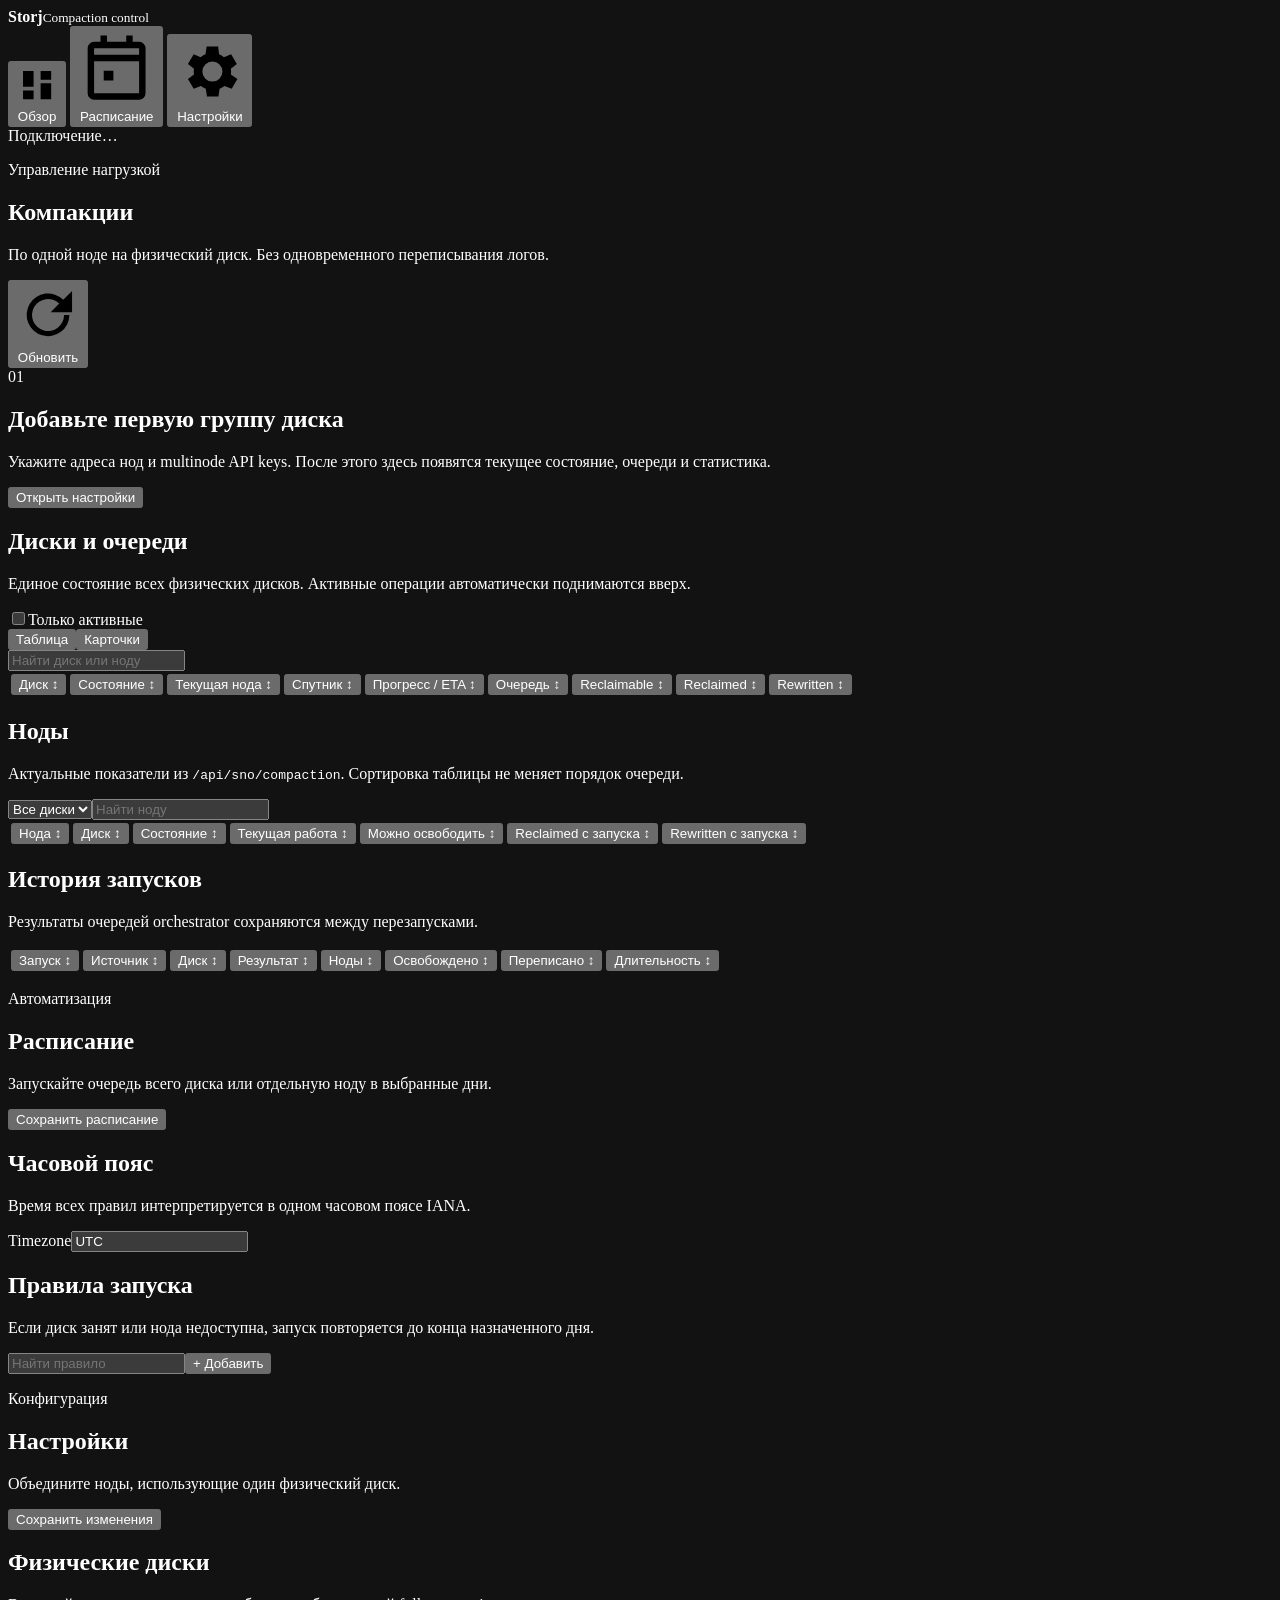
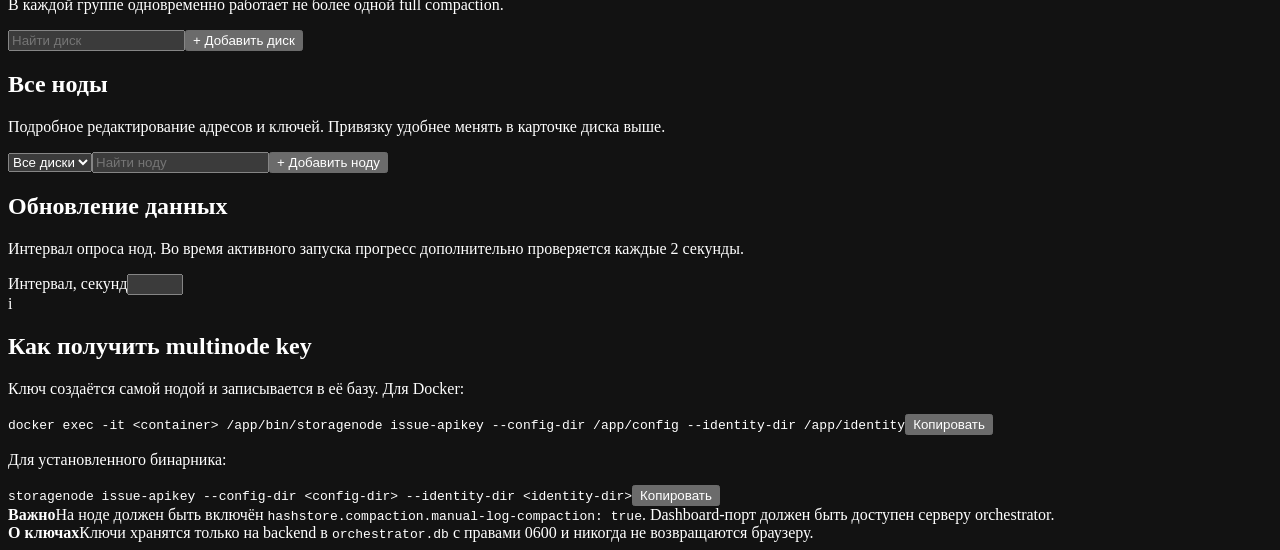
==== web/index.html @ e3186ab9 "Initial release of Storj compaction orchestrator" ====
<!doctype html>
<html lang="ru">
<head>
  <meta charset="utf-8">
  <meta name="viewport" content="width=device-width, initial-scale=1">
  <meta name="color-scheme" content="dark">
  <title>Storj Compaction</title>
  <link rel="stylesheet" href="/styles.css">
</head>
<body>
  <div class="shell">
    <aside class="sidebar">
      <div class="brand">
        <div class="brand-mark" aria-hidden="true"><span></span><span></span><span></span></div>
        <div><strong>Storj</strong><small>Compaction control</small></div>
      </div>
      <nav aria-label="Основная навигация">
        <button class="nav-item active" data-view="dashboard">
          <svg viewBox="0 0 24 24" aria-hidden="true"><path d="M4 13h6V4H4v9Zm0 7h6v-5H4v5Zm10 0h6v-9h-6v9Zm0-16v5h6V4h-6Z"/></svg>
          Обзор
        </button>
        <button class="nav-item" data-view="schedule">
          <svg viewBox="0 0 24 24" aria-hidden="true"><path d="M7 2h2v2h6V2h2v2h2a2 2 0 0 1 2 2v14a2 2 0 0 1-2 2H5a2 2 0 0 1-2-2V6a2 2 0 0 1 2-2h2V2Zm12 8H5v10h14V10ZM5 8h14V6H5v2Zm3 5h3v3H8v-3Z"/></svg>
          Расписание
        </button>
        <button class="nav-item" data-view="settings">
          <svg viewBox="0 0 24 24" aria-hidden="true"><path d="M19.4 13a7.9 7.9 0 0 0 .1-1 7.9 7.9 0 0 0-.1-1l2.1-1.6-2-3.4-2.5 1a7.6 7.6 0 0 0-1.7-1L15 3.3h-4L10.6 6a7.6 7.6 0 0 0-1.7 1L6.5 6l-2 3.4L6.6 11a7.9 7.9 0 0 0-.1 1 7.9 7.9 0 0 0 .1 1l-2.1 1.6 2 3.4 2.5-1a7.6 7.6 0 0 0 1.7 1l.4 2.7h4l.4-2.7a7.6 7.6 0 0 0 1.7-1l2.5 1 2-3.4-2.3-1.6ZM13 15.5a3.5 3.5 0 1 1 0-7 3.5 3.5 0 0 1 0 7Z"/></svg>
          Настройки
        </button>
      </nav>
      <div class="sidebar-foot">
        <span class="pulse"></span>
        <span id="poll-status">Подключение…</span>
      </div>
    </aside>

    <main>
      <section id="dashboard-view" class="view active">
        <header class="page-header">
          <div>
            <p class="eyebrow">Управление нагрузкой</p>
            <h1>Компакции</h1>
            <p class="subtitle">По одной ноде на физический диск. Без одновременного переписывания логов.</p>
          </div>
          <button id="refresh" class="button secondary">
            <svg viewBox="0 0 24 24" aria-hidden="true"><path d="M17.7 6.3A8 8 0 1 0 20 12h-2a6 6 0 1 1-1.8-4.3L13 11h8V3l-3.3 3.3Z"/></svg>
            Обновить
          </button>
        </header>

        <div id="empty-state" class="empty-state hidden">
          <div class="empty-icon">01</div>
          <h2>Добавьте первую группу диска</h2>
          <p>Укажите адреса нод и multinode API keys. После этого здесь появятся текущее состояние, очереди и статистика.</p>
          <button class="button primary" data-go-settings>Открыть настройки</button>
        </div>

        <div id="dashboard-content">
          <div id="summary" class="summary-grid"></div>
          <div class="section-heading">
            <div><h2>Диски и очереди</h2><p>Единое состояние всех физических дисков. Активные операции автоматически поднимаются вверх.</p></div>
            <div class="list-tools"><label class="compact-check"><input id="active-groups-only" type="checkbox"><span>Только активные</span></label><div class="view-switch"><button class="active" data-group-view="table">Таблица</button><button data-group-view="cards">Карточки</button></div><input id="group-search" type="search" placeholder="Найти диск или ноду"></div>
          </div>
          <div id="groups-table-card" class="table-card operations-table"><div class="table-scroll"><table>
            <thead><tr>
              <th><button class="sort-button" data-sort-table="groups" data-sort-key="name">Диск <span>↕</span></button></th>
              <th><button class="sort-button" data-sort-table="groups" data-sort-key="activity">Состояние <span>↕</span></button></th>
              <th><button class="sort-button" data-sort-table="groups" data-sort-key="node">Текущая нода <span>↕</span></button></th>
              <th><button class="sort-button" data-sort-table="groups" data-sort-key="satellite">Спутник <span>↕</span></button></th>
              <th><button class="sort-button" data-sort-table="groups" data-sort-key="progress">Прогресс / ETA <span>↕</span></button></th>
              <th><button class="sort-button" data-sort-table="groups" data-sort-key="queue">Очередь <span>↕</span></button></th>
              <th><button class="sort-button" data-sort-table="groups" data-sort-key="reclaimable">Reclaimable <span>↕</span></button></th>
              <th><button class="sort-button" data-sort-table="groups" data-sort-key="reclaimed">Reclaimed <span>↕</span></button></th>
              <th><button class="sort-button" data-sort-table="groups" data-sort-key="rewritten">Rewritten <span>↕</span></button></th><th></th>
            </tr></thead>
            <tbody id="groups-table"></tbody>
          </table></div></div>
          <div id="groups" class="groups-grid hidden"></div>
          <div id="groups-pager" class="pager hidden"></div>

          <div class="section-heading compact"><div><h2>Ноды</h2><p>Актуальные показатели из <code>/api/sno/compaction</code>. Сортировка таблицы не меняет порядок очереди.</p></div><div class="list-tools"><select id="node-group-filter"><option value="">Все диски</option></select><input id="node-search" type="search" placeholder="Найти ноду"></div></div>
          <div class="table-card"><div class="table-scroll"><table>
            <thead><tr>
              <th><button class="sort-button" data-sort-table="nodes" data-sort-key="name">Нода <span>↕</span></button></th>
              <th><button class="sort-button" data-sort-table="nodes" data-sort-key="group">Диск <span>↕</span></button></th>
              <th><button class="sort-button" data-sort-table="nodes" data-sort-key="status">Состояние <span>↕</span></button></th>
              <th><button class="sort-button" data-sort-table="nodes" data-sort-key="work">Текущая работа <span>↕</span></button></th>
              <th><button class="sort-button" data-sort-table="nodes" data-sort-key="reclaimable">Можно освободить <span>↕</span></button></th>
              <th><button class="sort-button" data-sort-table="nodes" data-sort-key="reclaimed">Reclaimed с запуска <span>↕</span></button></th>
              <th><button class="sort-button" data-sort-table="nodes" data-sort-key="rewritten">Rewritten с запуска <span>↕</span></button></th><th></th>
            </tr></thead>
            <tbody id="nodes-table"></tbody>
          </table></div></div>
          <div id="nodes-pager" class="pager"></div>

          <div class="section-heading compact"><div><h2>История запусков</h2><p>Результаты очередей orchestrator сохраняются между перезапусками.</p></div></div>
          <div class="table-card"><div class="table-scroll"><table>
            <thead><tr>
              <th><button class="sort-button" data-sort-table="history" data-sort-key="started">Запуск <span>↕</span></button></th>
              <th><button class="sort-button" data-sort-table="history" data-sort-key="trigger">Источник <span>↕</span></button></th>
              <th><button class="sort-button" data-sort-table="history" data-sort-key="group">Диск <span>↕</span></button></th>
              <th><button class="sort-button" data-sort-table="history" data-sort-key="state">Результат <span>↕</span></button></th>
              <th><button class="sort-button" data-sort-table="history" data-sort-key="nodes">Ноды <span>↕</span></button></th>
              <th><button class="sort-button" data-sort-table="history" data-sort-key="reclaimed">Освобождено <span>↕</span></button></th>
              <th><button class="sort-button" data-sort-table="history" data-sort-key="rewritten">Переписано <span>↕</span></button></th>
              <th><button class="sort-button" data-sort-table="history" data-sort-key="duration">Длительность <span>↕</span></button></th>
            </tr></thead>
            <tbody id="history-table"></tbody>
          </table></div></div>
          <div id="history-pager" class="pager"></div>
        </div>
      </section>

      <section id="schedule-view" class="view">
        <header class="page-header">
          <div>
            <p class="eyebrow">Автоматизация</p>
            <h1>Расписание</h1>
            <p class="subtitle">Запускайте очередь всего диска или отдельную ноду в выбранные дни.</p>
          </div>
          <button id="save-schedules" class="button primary">Сохранить расписание</button>
        </header>

        <article class="panel schedule-summary">
          <div><h2>Часовой пояс</h2><p>Время всех правил интерпретируется в одном часовом поясе IANA.</p></div>
          <label class="timezone-field"><span>Timezone</span><input id="schedule-timezone" value="UTC" placeholder="Europe/Moscow"></label>
        </article>

        <div class="section-heading compact">
          <div><h2>Правила запуска</h2><p>Если диск занят или нода недоступна, запуск повторяется до конца назначенного дня.</p></div>
          <div class="list-tools"><input id="schedule-search" type="search" placeholder="Найти правило"><button id="add-schedule" class="button secondary small">+ Добавить</button></div>
        </div>
        <div id="schedule-list" class="schedule-list"></div>
        <div id="schedule-pager" class="pager"></div>
      </section>

      <section id="settings-view" class="view">
        <header class="page-header">
          <div>
            <p class="eyebrow">Конфигурация</p>
            <h1>Настройки</h1>
            <p class="subtitle">Объедините ноды, использующие один физический диск.</p>
          </div>
          <button id="save-settings" class="button primary">Сохранить изменения</button>
        </header>

        <div class="settings-layout">
          <div class="settings-main">
            <article class="panel disk-manager-panel">
              <div class="panel-title"><div><h2>Физические диски</h2><p>В каждой группе одновременно работает не более одной full compaction.</p></div><div class="list-tools"><input id="settings-group-search" type="search" placeholder="Найти диск"><button id="add-group" class="button secondary small">+ Добавить диск</button></div></div>
              <div class="disk-manager">
                <div class="disk-directory"><div id="settings-groups" class="disk-selector-list"></div><div id="settings-groups-pager" class="pager"></div></div>
                <div id="settings-disk-detail" class="disk-detail"></div>
              </div>
            </article>

            <article class="panel">
              <div class="panel-title"><div><h2>Все ноды</h2><p>Подробное редактирование адресов и ключей. Привязку удобнее менять в карточке диска выше.</p></div><div class="list-tools"><select id="settings-node-group-filter"><option value="">Все диски</option></select><input id="settings-node-search" type="search" placeholder="Найти ноду"><button id="add-node" class="button secondary small">+ Добавить ноду</button></div></div>
              <div id="settings-nodes" class="node-edit-list"></div>
              <div id="settings-nodes-pager" class="pager"></div>
            </article>

            <article class="panel poll-panel">
              <div><h2>Обновление данных</h2><p>Интервал опроса нод. Во время активного запуска прогресс дополнительно проверяется каждые 2 секунды.</p></div>
              <label class="short-field"><span>Интервал, секунд</span><input id="poll-interval" type="number" min="2" max="300"></label>
            </article>
          </div>

          <aside class="help-card">
            <div class="help-icon">i</div>
            <h2>Как получить multinode key</h2>
            <p>Ключ создаётся самой нодой и записывается в её базу. Для Docker:</p>
            <div class="code-block"><code>docker exec -it &lt;container&gt; /app/bin/storagenode issue-apikey --config-dir /app/config --identity-dir /app/identity</code><button class="copy" data-copy="docker exec -it &lt;container&gt; /app/bin/storagenode issue-apikey --config-dir /app/config --identity-dir /app/identity">Копировать</button></div>
            <p>Для установленного бинарника:</p>
            <div class="code-block"><code>storagenode issue-apikey --config-dir &lt;config-dir&gt; --identity-dir &lt;identity-dir&gt;</code><button class="copy" data-copy="storagenode issue-apikey --config-dir &lt;config-dir&gt; --identity-dir &lt;identity-dir&gt;">Копировать</button></div>
            <div class="notice"><strong>Важно</strong><span>На ноде должен быть включён <code>hashstore.compaction.manual-log-compaction: true</code>. Dashboard-порт должен быть доступен серверу orchestrator.</span></div>
            <div class="notice secure"><strong>О ключах</strong><span>Ключи хранятся только на backend в <code>orchestrator.db</code> с правами 0600 и никогда не возвращаются браузеру.</span></div>
          </aside>
        </div>
      </section>
    </main>
  </div>
  <div id="toast" role="status" aria-live="polite"></div>
  <script src="/app.js" defer></script>
</body>
</html>
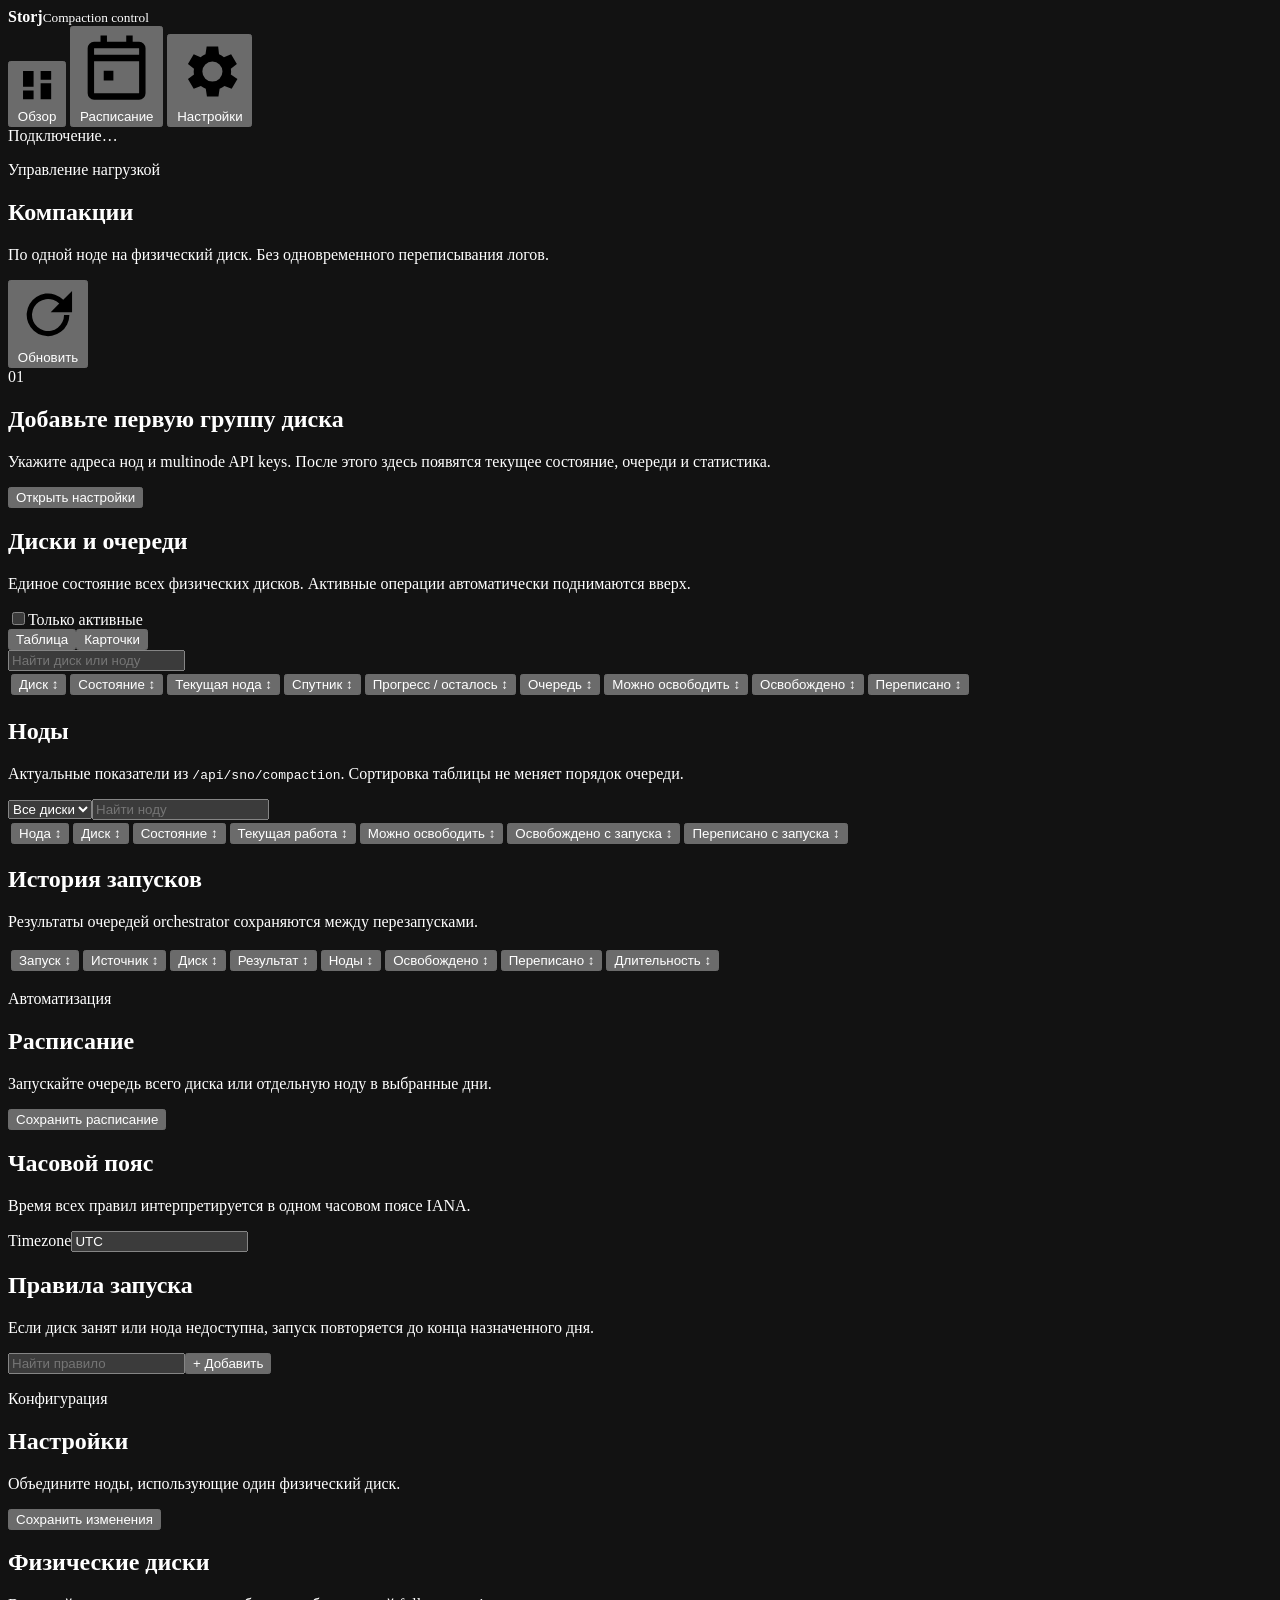
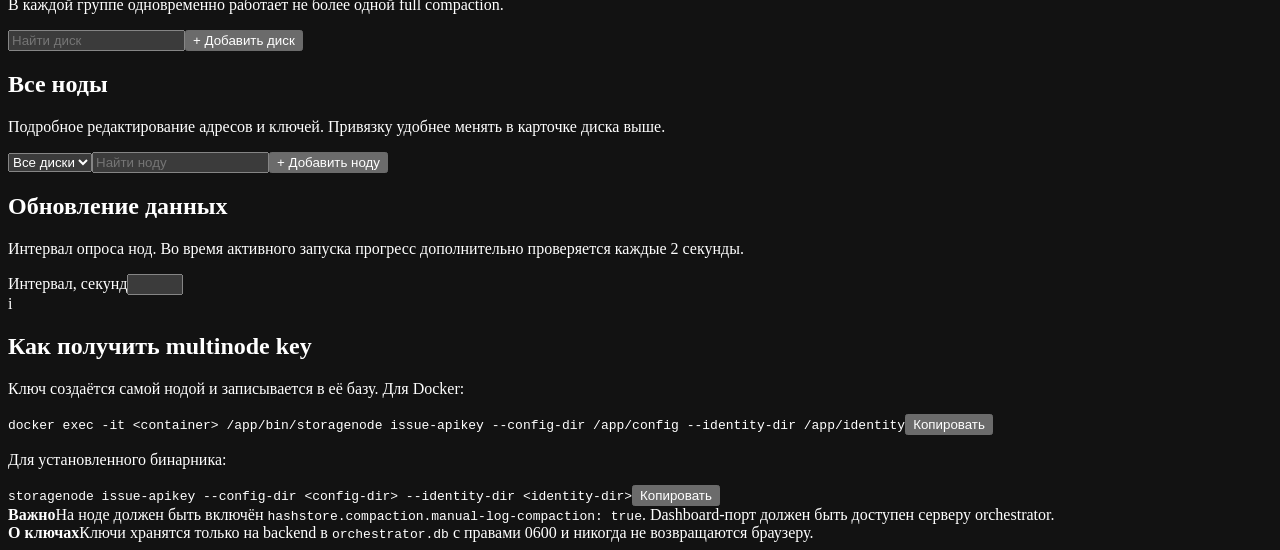
==== commit 881f1473: "Translate dashboard table headings" ====
--- a/web/index.html
+++ b/web/index.html
@@ -67,11 +67,11 @@
               <th><button class="sort-button" data-sort-table="groups" data-sort-key="activity">Состояние <span>↕</span></button></th>
               <th><button class="sort-button" data-sort-table="groups" data-sort-key="node">Текущая нода <span>↕</span></button></th>
               <th><button class="sort-button" data-sort-table="groups" data-sort-key="satellite">Спутник <span>↕</span></button></th>
-              <th><button class="sort-button" data-sort-table="groups" data-sort-key="progress">Прогресс / ETA <span>↕</span></button></th>
+              <th><button class="sort-button" data-sort-table="groups" data-sort-key="progress">Прогресс / осталось <span>↕</span></button></th>
               <th><button class="sort-button" data-sort-table="groups" data-sort-key="queue">Очередь <span>↕</span></button></th>
-              <th><button class="sort-button" data-sort-table="groups" data-sort-key="reclaimable">Reclaimable <span>↕</span></button></th>
-              <th><button class="sort-button" data-sort-table="groups" data-sort-key="reclaimed">Reclaimed <span>↕</span></button></th>
-              <th><button class="sort-button" data-sort-table="groups" data-sort-key="rewritten">Rewritten <span>↕</span></button></th><th></th>
+              <th><button class="sort-button" data-sort-table="groups" data-sort-key="reclaimable">Можно освободить <span>↕</span></button></th>
+              <th><button class="sort-button" data-sort-table="groups" data-sort-key="reclaimed">Освобождено <span>↕</span></button></th>
+              <th><button class="sort-button" data-sort-table="groups" data-sort-key="rewritten">Переписано <span>↕</span></button></th><th></th>
             </tr></thead>
             <tbody id="groups-table"></tbody>
           </table></div></div>
@@ -86,8 +86,8 @@
               <th><button class="sort-button" data-sort-table="nodes" data-sort-key="status">Состояние <span>↕</span></button></th>
               <th><button class="sort-button" data-sort-table="nodes" data-sort-key="work">Текущая работа <span>↕</span></button></th>
               <th><button class="sort-button" data-sort-table="nodes" data-sort-key="reclaimable">Можно освободить <span>↕</span></button></th>
-              <th><button class="sort-button" data-sort-table="nodes" data-sort-key="reclaimed">Reclaimed с запуска <span>↕</span></button></th>
-              <th><button class="sort-button" data-sort-table="nodes" data-sort-key="rewritten">Rewritten с запуска <span>↕</span></button></th><th></th>
+              <th><button class="sort-button" data-sort-table="nodes" data-sort-key="reclaimed">Освобождено с запуска <span>↕</span></button></th>
+              <th><button class="sort-button" data-sort-table="nodes" data-sort-key="rewritten">Переписано с запуска <span>↕</span></button></th><th></th>
             </tr></thead>
             <tbody id="nodes-table"></tbody>
           </table></div></div>
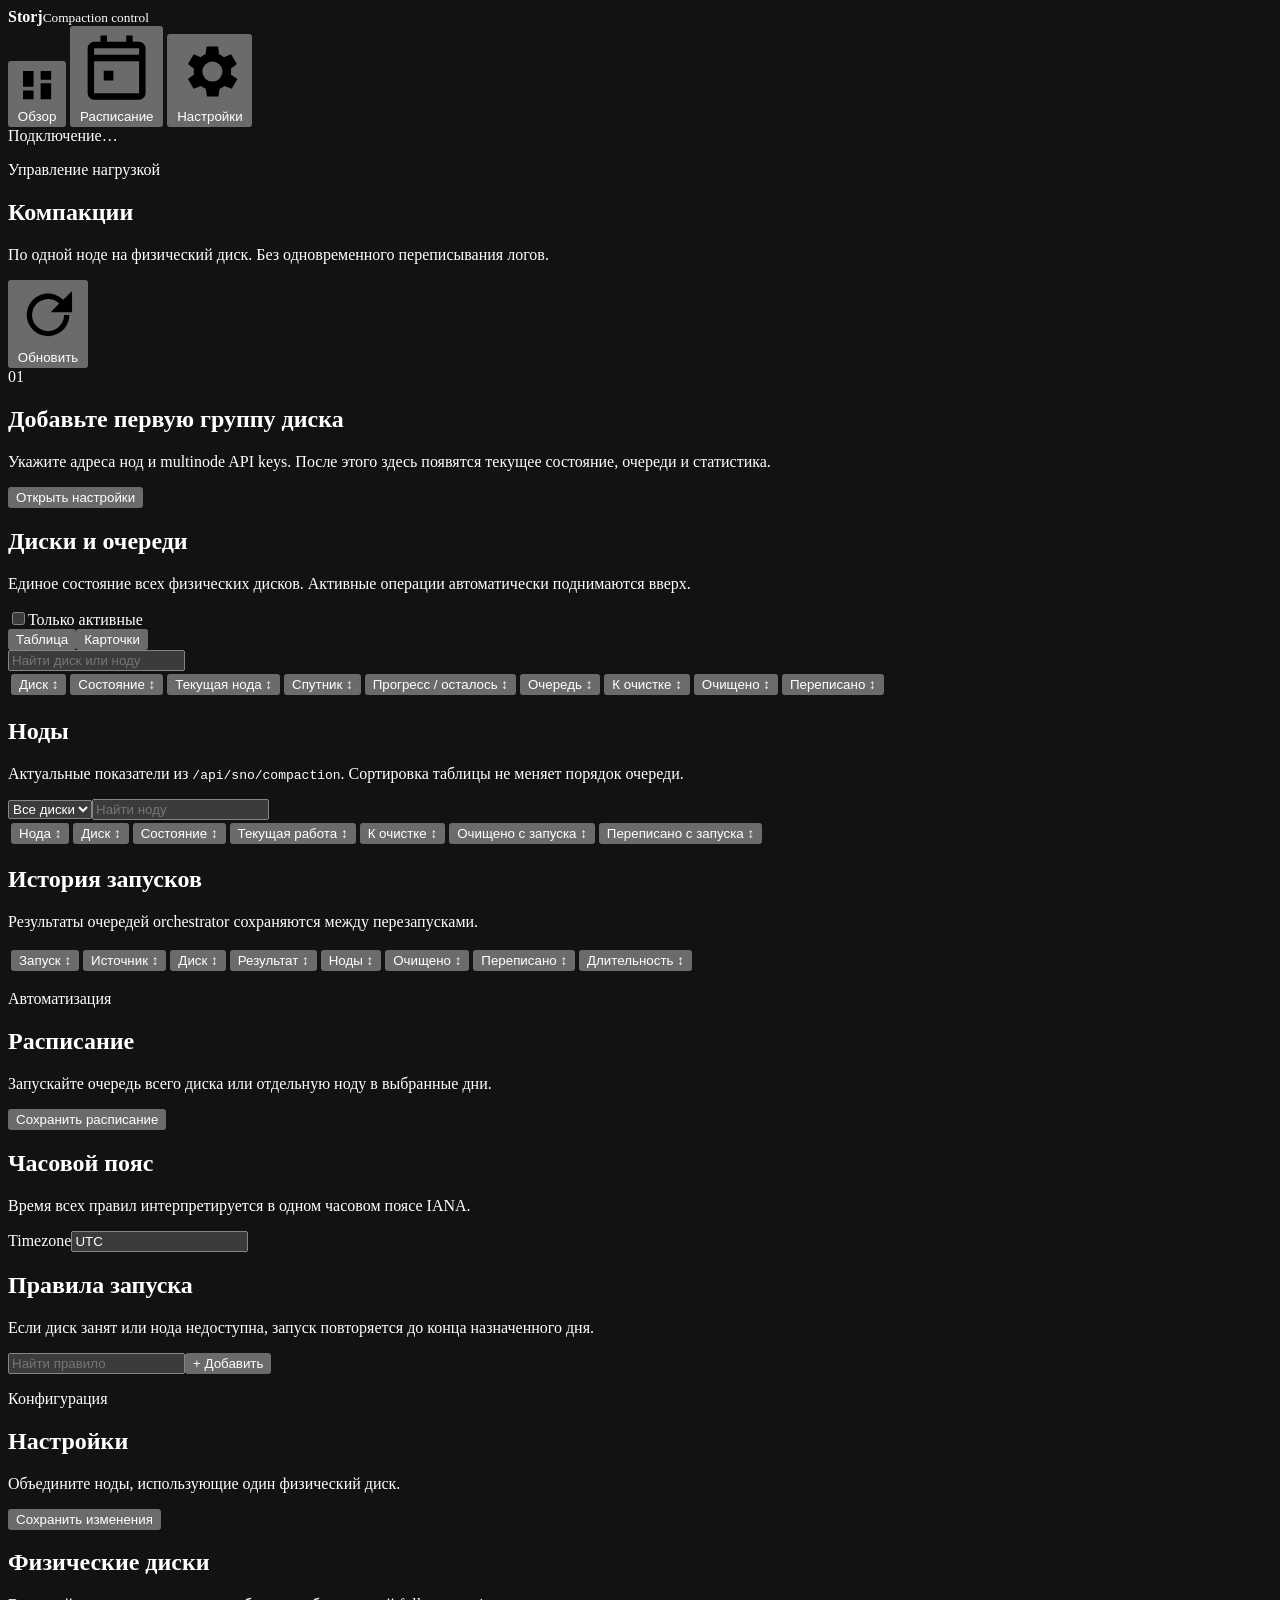
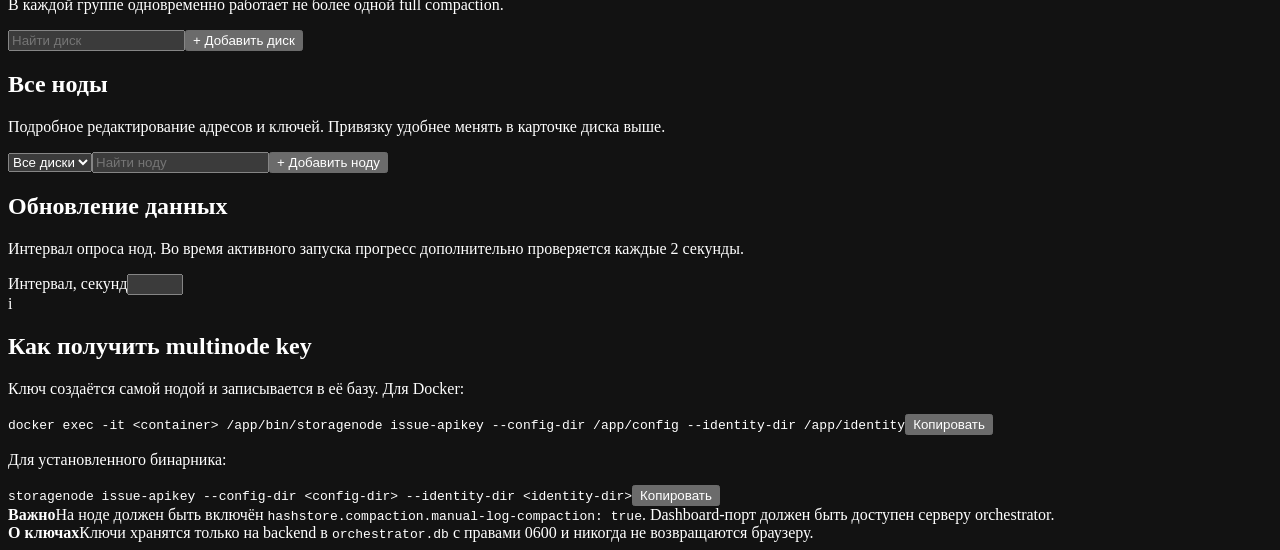
==== commit 915f94c5: "Refine Russian table headings and width" ====
--- a/web/index.html
+++ b/web/index.html
@@ -69,8 +69,8 @@
               <th><button class="sort-button" data-sort-table="groups" data-sort-key="satellite">Спутник <span>↕</span></button></th>
               <th><button class="sort-button" data-sort-table="groups" data-sort-key="progress">Прогресс / осталось <span>↕</span></button></th>
               <th><button class="sort-button" data-sort-table="groups" data-sort-key="queue">Очередь <span>↕</span></button></th>
-              <th><button class="sort-button" data-sort-table="groups" data-sort-key="reclaimable">Можно освободить <span>↕</span></button></th>
-              <th><button class="sort-button" data-sort-table="groups" data-sort-key="reclaimed">Освобождено <span>↕</span></button></th>
+              <th><button class="sort-button" data-sort-table="groups" data-sort-key="reclaimable">К очистке <span>↕</span></button></th>
+              <th><button class="sort-button" data-sort-table="groups" data-sort-key="reclaimed">Очищено <span>↕</span></button></th>
               <th><button class="sort-button" data-sort-table="groups" data-sort-key="rewritten">Переписано <span>↕</span></button></th><th></th>
             </tr></thead>
             <tbody id="groups-table"></tbody>
@@ -85,8 +85,8 @@
               <th><button class="sort-button" data-sort-table="nodes" data-sort-key="group">Диск <span>↕</span></button></th>
               <th><button class="sort-button" data-sort-table="nodes" data-sort-key="status">Состояние <span>↕</span></button></th>
               <th><button class="sort-button" data-sort-table="nodes" data-sort-key="work">Текущая работа <span>↕</span></button></th>
-              <th><button class="sort-button" data-sort-table="nodes" data-sort-key="reclaimable">Можно освободить <span>↕</span></button></th>
-              <th><button class="sort-button" data-sort-table="nodes" data-sort-key="reclaimed">Освобождено с запуска <span>↕</span></button></th>
+              <th><button class="sort-button" data-sort-table="nodes" data-sort-key="reclaimable">К очистке <span>↕</span></button></th>
+              <th><button class="sort-button" data-sort-table="nodes" data-sort-key="reclaimed">Очищено с запуска <span>↕</span></button></th>
               <th><button class="sort-button" data-sort-table="nodes" data-sort-key="rewritten">Переписано с запуска <span>↕</span></button></th><th></th>
             </tr></thead>
             <tbody id="nodes-table"></tbody>
@@ -101,7 +101,7 @@
               <th><button class="sort-button" data-sort-table="history" data-sort-key="group">Диск <span>↕</span></button></th>
               <th><button class="sort-button" data-sort-table="history" data-sort-key="state">Результат <span>↕</span></button></th>
               <th><button class="sort-button" data-sort-table="history" data-sort-key="nodes">Ноды <span>↕</span></button></th>
-              <th><button class="sort-button" data-sort-table="history" data-sort-key="reclaimed">Освобождено <span>↕</span></button></th>
+              <th><button class="sort-button" data-sort-table="history" data-sort-key="reclaimed">Очищено <span>↕</span></button></th>
               <th><button class="sort-button" data-sort-table="history" data-sort-key="rewritten">Переписано <span>↕</span></button></th>
               <th><button class="sort-button" data-sort-table="history" data-sort-key="duration">Длительность <span>↕</span></button></th>
             </tr></thead>
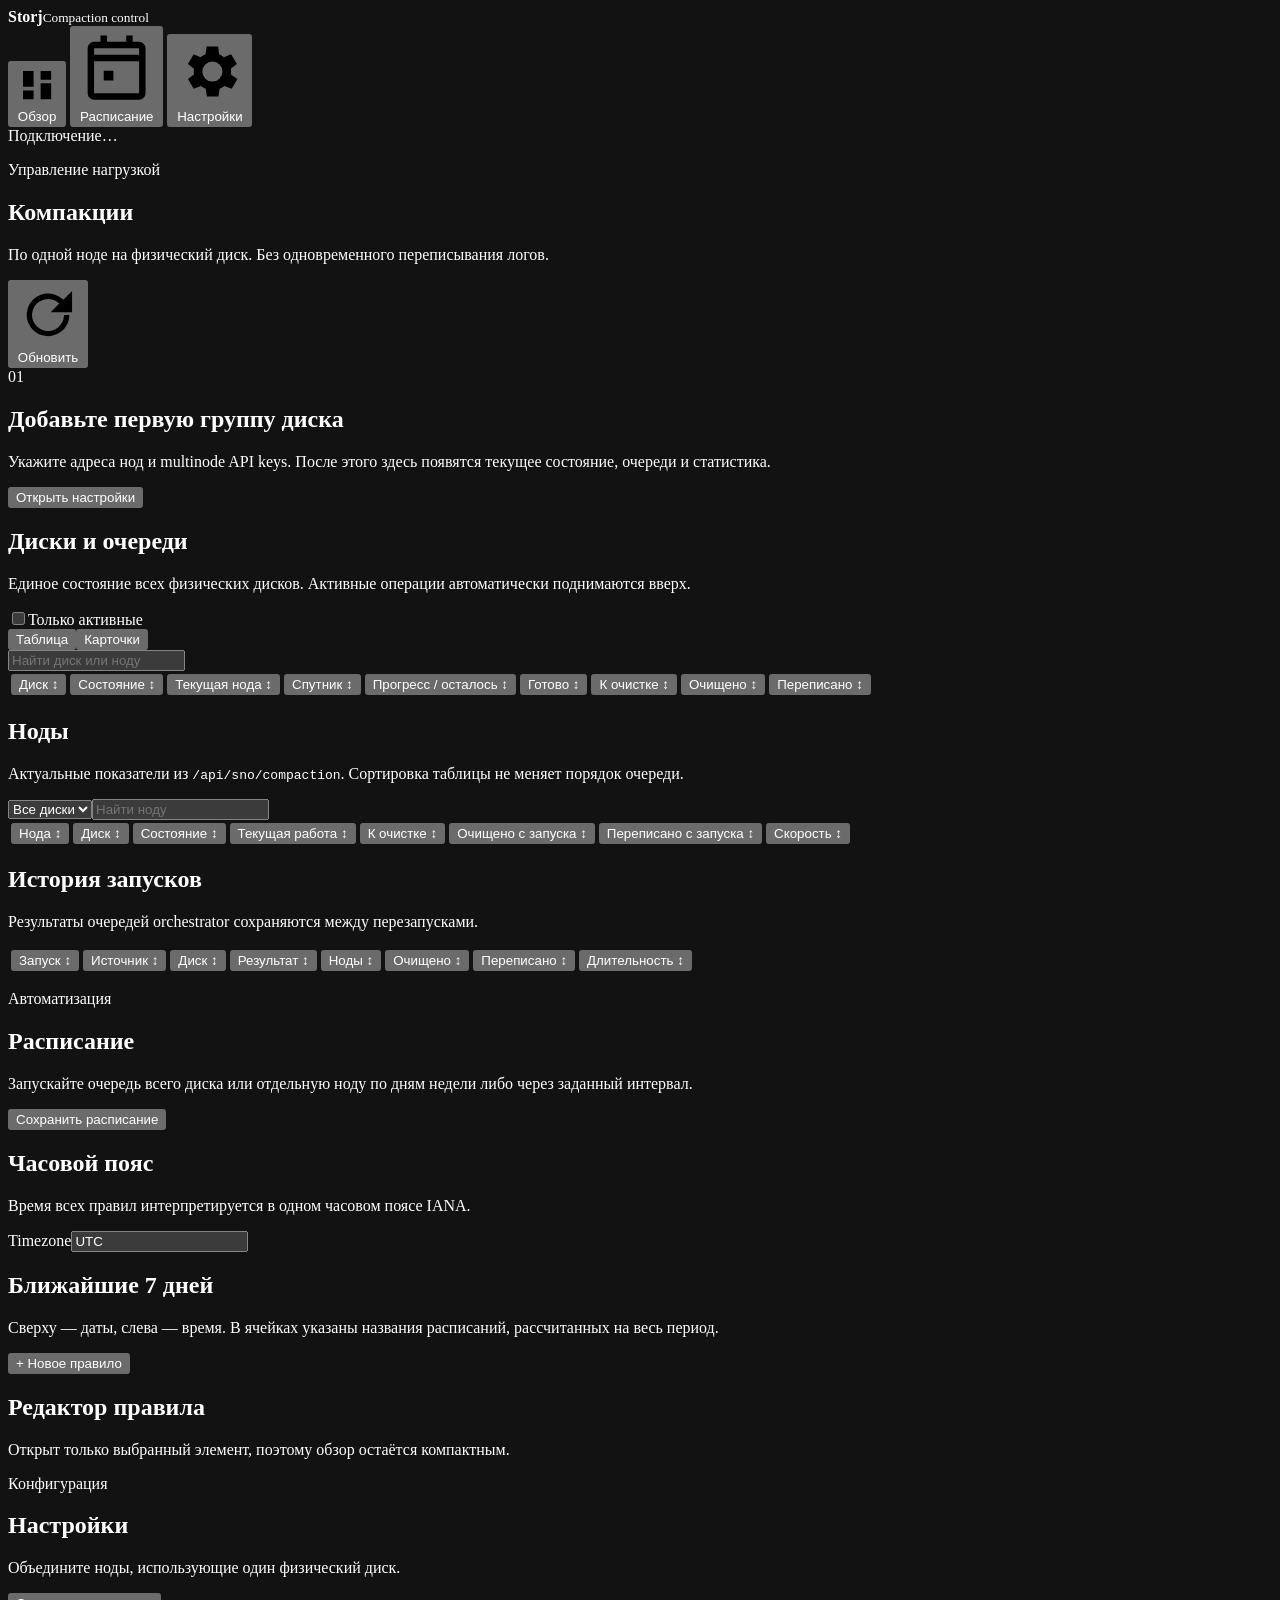
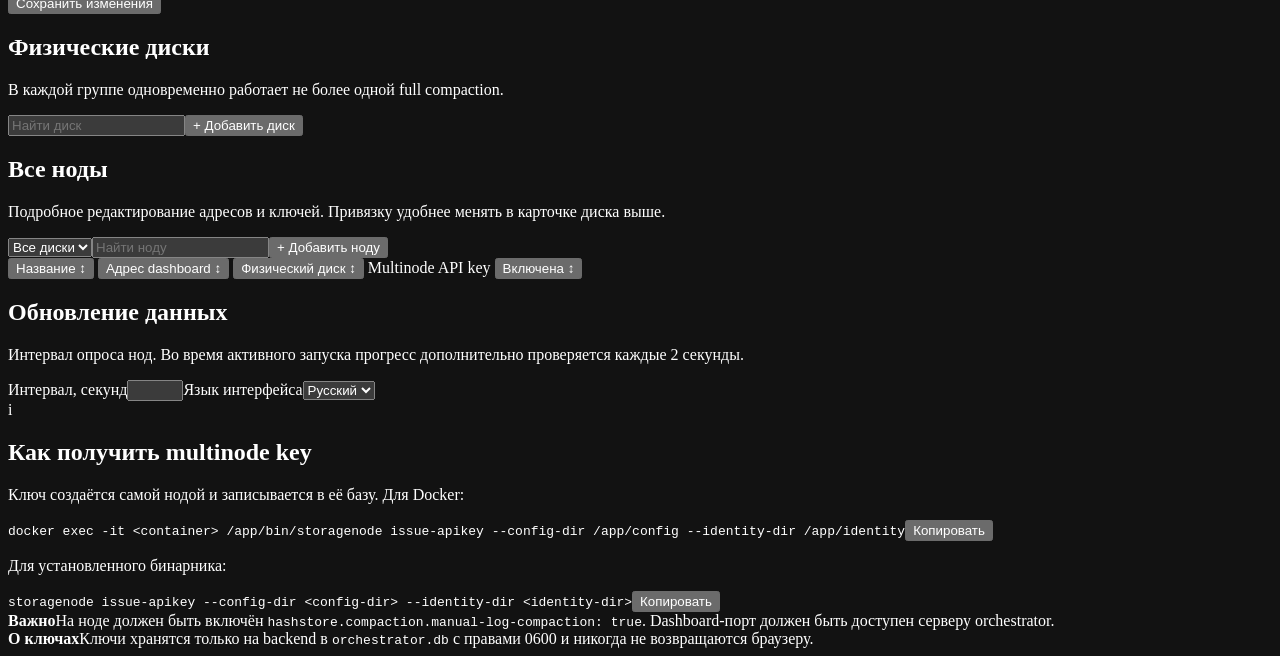
==== commit 6de7c531: "Improve scheduling and monitoring UI" ====
--- a/web/index.html
+++ b/web/index.html
@@ -68,7 +68,7 @@
               <th><button class="sort-button" data-sort-table="groups" data-sort-key="node">Текущая нода <span>↕</span></button></th>
               <th><button class="sort-button" data-sort-table="groups" data-sort-key="satellite">Спутник <span>↕</span></button></th>
               <th><button class="sort-button" data-sort-table="groups" data-sort-key="progress">Прогресс / осталось <span>↕</span></button></th>
-              <th><button class="sort-button" data-sort-table="groups" data-sort-key="queue">Очередь <span>↕</span></button></th>
+              <th><button class="sort-button" data-sort-table="groups" data-sort-key="queue">Готово <span>↕</span></button></th>
               <th><button class="sort-button" data-sort-table="groups" data-sort-key="reclaimable">К очистке <span>↕</span></button></th>
               <th><button class="sort-button" data-sort-table="groups" data-sort-key="reclaimed">Очищено <span>↕</span></button></th>
               <th><button class="sort-button" data-sort-table="groups" data-sort-key="rewritten">Переписано <span>↕</span></button></th><th></th>
@@ -87,7 +87,8 @@
               <th><button class="sort-button" data-sort-table="nodes" data-sort-key="work">Текущая работа <span>↕</span></button></th>
               <th><button class="sort-button" data-sort-table="nodes" data-sort-key="reclaimable">К очистке <span>↕</span></button></th>
               <th><button class="sort-button" data-sort-table="nodes" data-sort-key="reclaimed">Очищено с запуска <span>↕</span></button></th>
-              <th><button class="sort-button" data-sort-table="nodes" data-sort-key="rewritten">Переписано с запуска <span>↕</span></button></th><th></th>
+              <th><button class="sort-button" data-sort-table="nodes" data-sort-key="rewritten">Переписано с запуска <span>↕</span></button></th>
+              <th><button class="sort-button" data-sort-table="nodes" data-sort-key="rate">Скорость <span>↕</span></button></th><th></th>
             </tr></thead>
             <tbody id="nodes-table"></tbody>
           </table></div></div>
@@ -116,7 +117,7 @@
           <div>
             <p class="eyebrow">Автоматизация</p>
             <h1>Расписание</h1>
-            <p class="subtitle">Запускайте очередь всего диска или отдельную ноду в выбранные дни.</p>
+            <p class="subtitle">Запускайте очередь всего диска или отдельную ноду по дням недели либо через заданный интервал.</p>
           </div>
           <button id="save-schedules" class="button primary">Сохранить расписание</button>
         </header>
@@ -127,11 +128,12 @@
         </article>
 
         <div class="section-heading compact">
-          <div><h2>Правила запуска</h2><p>Если диск занят или нода недоступна, запуск повторяется до конца назначенного дня.</p></div>
-          <div class="list-tools"><input id="schedule-search" type="search" placeholder="Найти правило"><button id="add-schedule" class="button secondary small">+ Добавить</button></div>
+          <div><h2>Ближайшие 7 дней</h2><p>Сверху — даты, слева — время. В ячейках указаны названия расписаний, рассчитанных на весь период.</p></div>
+          <button id="add-schedule" class="button secondary small">+ Новое правило</button>
         </div>
+        <div id="schedule-timeline"></div>
+        <div class="section-heading compact schedule-editor-heading"><div><h2>Редактор правила</h2><p>Открыт только выбранный элемент, поэтому обзор остаётся компактным.</p></div></div>
         <div id="schedule-list" class="schedule-list"></div>
-        <div id="schedule-pager" class="pager"></div>
       </section>
 
       <section id="settings-view" class="view">
@@ -149,20 +151,27 @@
             <article class="panel disk-manager-panel">
               <div class="panel-title"><div><h2>Физические диски</h2><p>В каждой группе одновременно работает не более одной full compaction.</p></div><div class="list-tools"><input id="settings-group-search" type="search" placeholder="Найти диск"><button id="add-group" class="button secondary small">+ Добавить диск</button></div></div>
               <div class="disk-manager">
-                <div class="disk-directory"><div id="settings-groups" class="disk-selector-list"></div><div id="settings-groups-pager" class="pager"></div></div>
+                <div class="disk-directory"><div id="settings-groups" class="disk-selector-list"></div></div>
                 <div id="settings-disk-detail" class="disk-detail"></div>
               </div>
             </article>
 
             <article class="panel">
               <div class="panel-title"><div><h2>Все ноды</h2><p>Подробное редактирование адресов и ключей. Привязку удобнее менять в карточке диска выше.</p></div><div class="list-tools"><select id="settings-node-group-filter"><option value="">Все диски</option></select><input id="settings-node-search" type="search" placeholder="Найти ноду"><button id="add-node" class="button secondary small">+ Добавить ноду</button></div></div>
-              <div id="settings-nodes" class="node-edit-list"></div>
-              <div id="settings-nodes-pager" class="pager"></div>
+              <div class="settings-node-header">
+                <button class="sort-button" data-sort-table="settingsNodes" data-sort-key="name">Название <span>↕</span></button>
+                <button class="sort-button" data-sort-table="settingsNodes" data-sort-key="url">Адрес dashboard <span>↕</span></button>
+                <button class="sort-button" data-sort-table="settingsNodes" data-sort-key="group">Физический диск <span>↕</span></button>
+                <span>Multinode API key</span>
+                <button class="sort-button" data-sort-table="settingsNodes" data-sort-key="enabled">Включена <span>↕</span></button>
+                <span></span>
+              </div>
+              <div id="settings-nodes" class="node-edit-list settings-scroll-list"></div>
             </article>
 
             <article class="panel poll-panel">
               <div><h2>Обновление данных</h2><p>Интервал опроса нод. Во время активного запуска прогресс дополнительно проверяется каждые 2 секунды.</p></div>
-              <label class="short-field"><span>Интервал, секунд</span><input id="poll-interval" type="number" min="2" max="300"></label>
+              <div class="preference-fields"><label class="short-field"><span>Интервал, секунд</span><input id="poll-interval" type="number" min="2" max="300"></label><label class="short-field"><span>Язык интерфейса</span><select id="ui-language"><option value="ru">Русский</option><option value="en">English</option></select></label></div>
             </article>
           </div>
 
@@ -181,6 +190,7 @@
     </main>
   </div>
   <div id="toast" role="status" aria-live="polite"></div>
+  <script src="/i18n.js" defer></script>
   <script src="/app.js" defer></script>
 </body>
 </html>
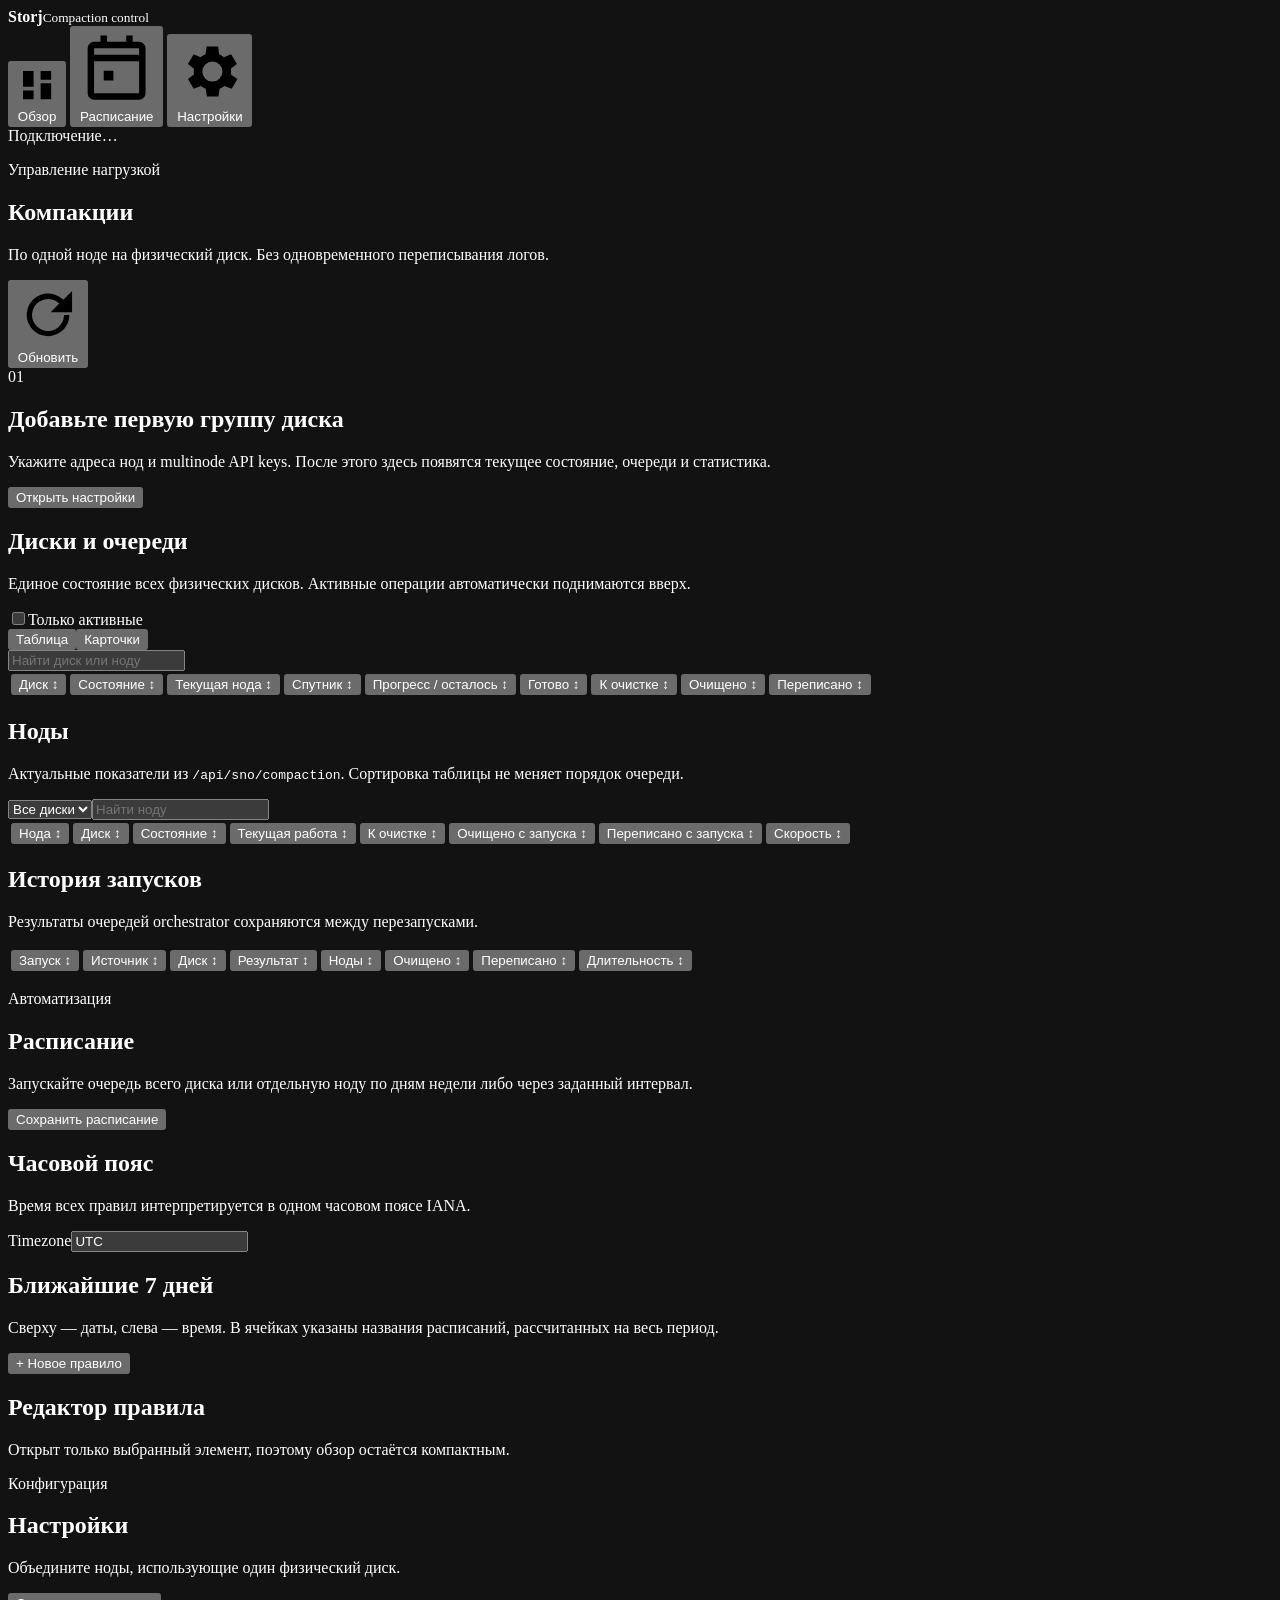
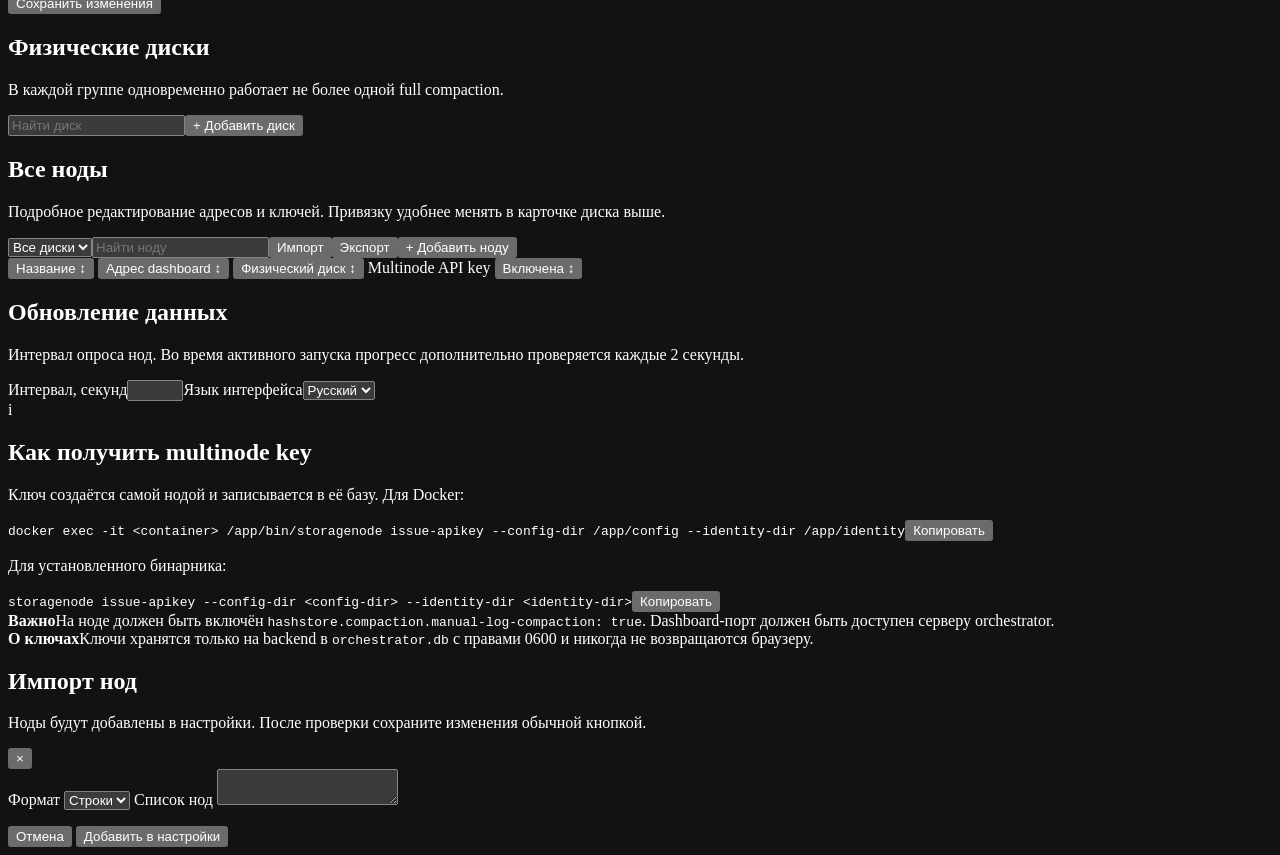
==== commit d95b86cc: "Add bulk node import and export" ====
--- a/web/index.html
+++ b/web/index.html
@@ -157,7 +157,7 @@
             </article>
 
             <article class="panel">
-              <div class="panel-title"><div><h2>Все ноды</h2><p>Подробное редактирование адресов и ключей. Привязку удобнее менять в карточке диска выше.</p></div><div class="list-tools"><select id="settings-node-group-filter"><option value="">Все диски</option></select><input id="settings-node-search" type="search" placeholder="Найти ноду"><button id="add-node" class="button secondary small">+ Добавить ноду</button></div></div>
+              <div class="panel-title"><div><h2>Все ноды</h2><p>Подробное редактирование адресов и ключей. Привязку удобнее менять в карточке диска выше.</p></div><div class="list-tools"><select id="settings-node-group-filter"><option value="">Все диски</option></select><input id="settings-node-search" type="search" placeholder="Найти ноду"><button id="import-nodes" class="button secondary small">Импорт</button><button id="export-nodes" class="button secondary small">Экспорт</button><button id="add-node" class="button secondary small">+ Добавить ноду</button></div></div>
               <div class="settings-node-header">
                 <button class="sort-button" data-sort-table="settingsNodes" data-sort-key="name">Название <span>↕</span></button>
                 <button class="sort-button" data-sort-table="settingsNodes" data-sort-key="url">Адрес dashboard <span>↕</span></button>
@@ -189,6 +189,36 @@
       </section>
     </main>
   </div>
+  <div id="node-import-modal" class="modal-backdrop hidden">
+    <section class="modal-card" role="dialog" aria-modal="true" aria-labelledby="node-import-title">
+      <header class="modal-head">
+        <div>
+          <h2 id="node-import-title">Импорт нод</h2>
+          <p>Ноды будут добавлены в настройки. После проверки сохраните изменения обычной кнопкой.</p>
+        </div>
+        <button class="modal-close" data-close-node-import aria-label="Закрыть">×</button>
+      </header>
+      <div class="modal-body">
+        <label class="import-format-field">
+          <span>Формат</span>
+          <select id="node-import-format">
+            <option value="lines">Строки</option>
+            <option value="json">JSON</option>
+          </select>
+        </label>
+        <label>
+          <span>Список нод</span>
+          <textarea id="node-import-input" class="node-import-input" spellcheck="false" autocomplete="off"></textarea>
+        </label>
+        <p id="node-import-help" class="modal-hint"></p>
+        <div id="node-import-error" class="modal-error hidden" role="alert"></div>
+      </div>
+      <footer class="modal-actions">
+        <button class="button ghost" data-close-node-import>Отмена</button>
+        <button id="apply-node-import" class="button primary">Добавить в настройки</button>
+      </footer>
+    </section>
+  </div>
   <div id="toast" role="status" aria-live="polite"></div>
   <script src="/i18n.js" defer></script>
   <script src="/app.js" defer></script>
